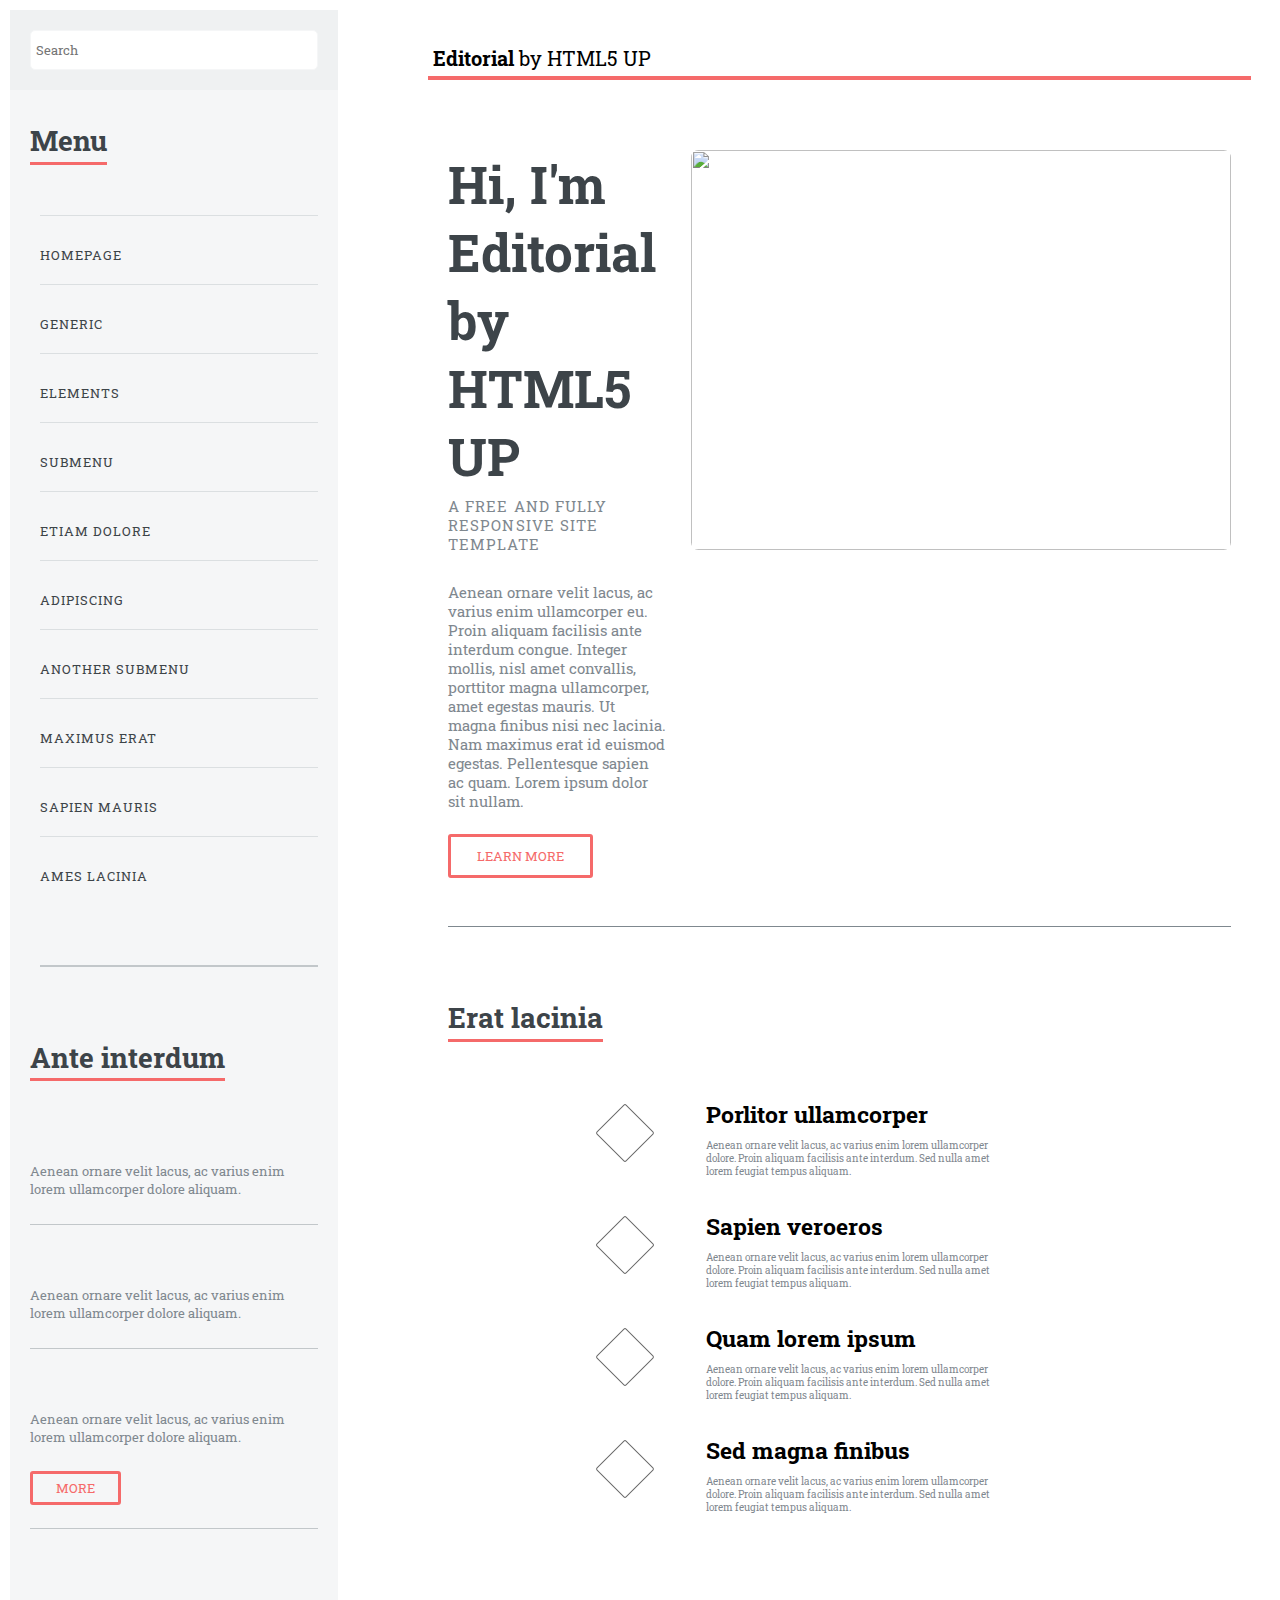
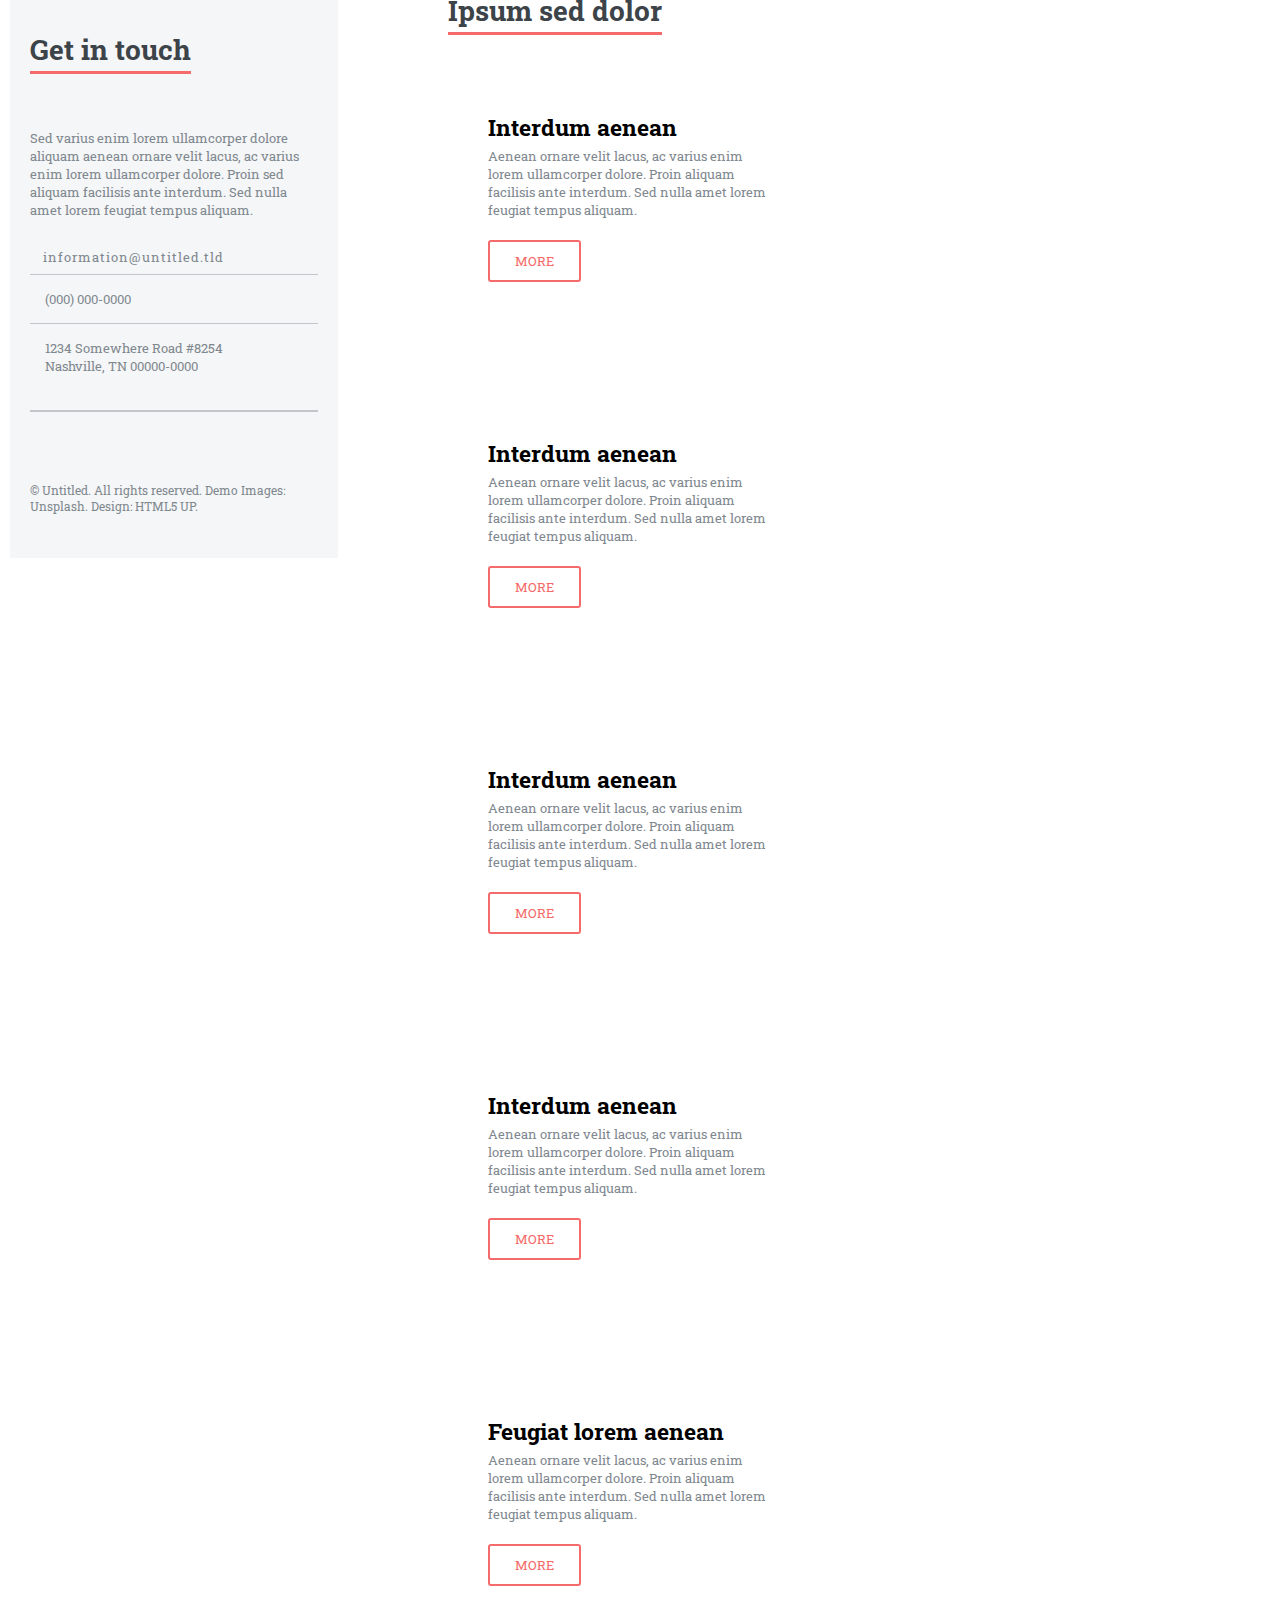
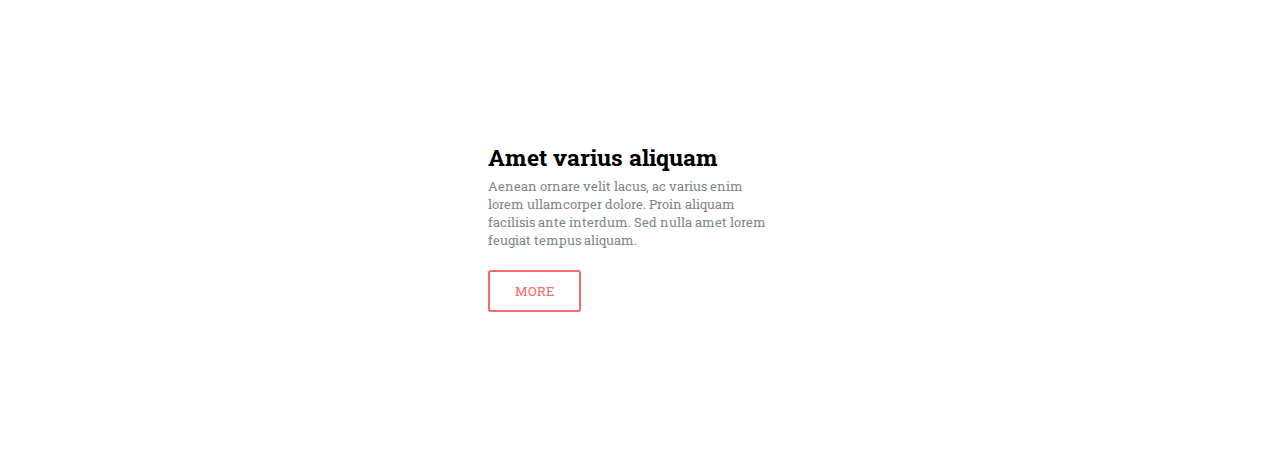
==== index.html @ 212aa526 "act" ====
<!DOCTYPE html>
<html lang="zxx">
<head>
    <meta charset="UTF-8">
    <meta name="viewport" content="width=device-width, initial-scale=1.0">
    <link rel="preconnect" href="https://fonts.googleapis.com">
<link rel="preconnect" href="https://fonts.gstatic.com" crossorigin>
<link href="https://fonts.googleapis.com/css2?family=Roboto+Slab:wght@100..900&display=swap" rel="stylesheet">
<script src="https://kit.fontawesome.com/a6b5e48389.js" crossorigin="anonymous"></script>    
<title>Document</title>
    <link rel="stylesheet" href="practicas/PR1- HTML i CSS3/index.css">
</head>
<body>
    <main>
        <div class="buscador">
           <form action="#" method="post">
                <input type="text" placeholder="Search                         ">
           </form> 
        </div>
        <div class="menu">
            <div class="divmenu">
            <h2>Menu</h2>
            <ul>
                <li><a href="#">HOMEPAGE</a></li>
                <li><a href="#">GENERIC</a></li>
                <li><a href="#">ELEMENTS</a></li>
                <li>
                    <a href="#">SUBMENU</a>
                    <ul>
                        <li><a href="#">LOREM DOLOR</a></li>
                        <li><a href="#">IPSUM ADIPISCING</a></li>
                        <li><a href="#">TEMPUS MAGNA</a></li>
                        <li><a href="#">FEUGIAT VEROEROS</a></li>
                    </ul>
                </li>
                <li><a href="#">ETIAM DOLORE</a></li>
                <li><a href="#">ADIPISCING</a></li>
                <li>
                    <a href="#">ANOTHER SUBMENU</a>
                    <ul>
                        <li><a href="#">LOREM DOLOR</a></li>
                        <li><a href="#">IPSUM ADIPISCING</a></li>
                        <li><a href="#">TEMPUS MAGNA</a></li>
                        <li><a href="#">FEUGIAT VEROEROS</a></li>
                    </ul>
                </li>
                <li><a href="#">MAXIMUS ERAT</a></li>
                <li><a href="#">SAPIEN MAURIS</a></li>
                <li><a href="#">AMES LACINIA</a></li>
            </ul>
        </div>
        <section>
            
            <div class="minipost">
                <h2>Ante interdum</h2>
                <article>
                    
                    <a href="">
                        <img class="imagen" src="https://html5up.net/uploads/demos/editorial/images/pic07.jpg" alt="">
                    </a>
                    <p>Aenean ornare velit lacus, ac varius enim lorem ullamcorper dolore aliquam.</p>
                </article>
                <article>
                    <a href="">
                        <img class="imagen" src="https://html5up.net/uploads/demos/editorial/images/pic08.jpg" alt="">
                    </a>
                    <p>Aenean ornare velit lacus, ac varius enim lorem ullamcorper dolore aliquam.</p>

                </article>
                <article>
                    <a href="">
                        <img class="imagen" src="https://html5up.net/uploads/demos/editorial/images/pic09.jpg" alt="">
                    </a>
                    <p>Aenean ornare velit lacus, ac varius enim lorem ullamcorper dolore aliquam.</p>
                    
                    <a href="#" class="button">MORE</a>
                </article>
                
            </div>
        </section>
        <section>
            <h2>Get in touch</h2>
            <p>Sed varius enim lorem ullamcorper dolore aliquam aenean ornare velit lacus, ac varius enim lorem ullamcorper dolore. Proin sed aliquam facilisis ante interdum. Sed nulla amet lorem feugiat tempus aliquam.</p>
        
        <ul class="contacto">
            <li class="fa-solid fa-envelope">
                <a href="#">information@untitled.tld</a>
            </li>
            <li class="fa-solid fa-phone">
                <p>(000) 000-0000</p>
            </li>

            <li class="fa-solid fa-house">
                <p>1234 Somewhere Road #8254 Nashville, TN 00000-0000</p>
            </li>

        </ul>

        </section>
        <footer>
            <p>
                © Untitled. All rights reserved. Demo Images: <a href="">Unsplash</a>. Design: <a href="">HTML5 UP</a>.
            </p>

        </footer>

        </div>
        
    </main>
    <div class="bloque2">
        <div class="contenido">
            <header id="header">
                <ul>
                    <li><strong>Editorial</strong> by HTML5 UP</li>
                    <li>
                        <i class="fa-brands fa-twitter"></i>
                        <i class="fa-brands fa-facebook-f"></i>
                        <i class="fa-brands fa-snapchat"></i>
                        <i class="fa-brands fa-instagram"></i>
                        <i class="fa-solid fa-m"></i>
                    </li>
                </ul>
            </header>
            <section>
                <div id="bienvenida">
                    <div class="parteizq">
                        <h1>Hi, I'm Editorial by HTML5 UP</h1>
                        <h4>A FREE AND FULLY RESPONSIVE SITE TEMPLATE</h4>
                        <p>Aenean ornare velit lacus, ac varius enim ullamcorper eu. Proin aliquam facilisis ante interdum congue. Integer mollis, nisl amet convallis, porttitor magna ullamcorper, amet egestas mauris. Ut magna finibus nisi nec lacinia. Nam maximus erat id euismod egestas. Pellentesque sapien ac quam. Lorem ipsum dolor sit nullam.</p>
                        <a href="#" class="botongrande">LEARN MORE</a>
                    </div>
                    <div class="parteder">
                        <img class="imagen" src="https://html5up.net/uploads/demos/editorial/images/pic10.jpg" alt="">

                    </div>
                </div>
            </section>
            <section>
                <header>
                    <h2> Erat lacinia</h2>
                </header>
                <div class="articulos">
                    <article>
                        <div class="icon-border">
                            <span class="fa-sharp fa-regular fa-gem"></span>
                        </div>
                        <div class="content">
                            <h3>Porlitor ullamcorper</h3>
                            <p>Aenean ornare velit lacus, ac varius enim lorem ullamcorper dolore. Proin aliquam facilisis ante interdum. Sed nulla amet lorem feugiat tempus aliquam.</p>
                        </div>
                    </article>
                
                    <article>
                        <div class="icon-border">
                            <span class="fa-solid fa-paper-plane"></span>
                        </div>
                        <div class="content">
                            <h3>Sapien veroeros</h3>
                            <p>Aenean ornare velit lacus, ac varius enim lorem ullamcorper dolore. Proin aliquam facilisis ante interdum. Sed nulla amet lorem feugiat tempus aliquam.</p>
                        </div>
                    </article>
                
                    <article>
                        <div class="icon-border">
                            <span class="fa-solid fa-rocket"></span>
                        </div>
                        <div class="content">
                            <h3>Quam lorem ipsum</h3>
                            <p>Aenean ornare velit lacus, ac varius enim lorem ullamcorper dolore. Proin aliquam facilisis ante interdum. Sed nulla amet lorem feugiat tempus aliquam.</p>
                        </div>
                    </article>
                
                    <article>
                        <div class="icon-border">
                            <span class="fa-solid fa-chart-simple"></span>
                        </div>
                        <div class="content">
                            <h3>Sed magna finibus</h3>
                            <p>Aenean ornare velit lacus, ac varius enim lorem ullamcorper dolore. Proin aliquam facilisis ante interdum. Sed nulla amet lorem feugiat tempus aliquam.</p>
                        </div>
                    </article>
                </div>
                
            </section>
            <section>
                <h2>Ipsum sed dolor</h2>
                <div class="post">
                <article>
                    <img class="imagen" src="https://html5up.net/uploads/demos/editorial/images/pic01.jpg" alt="">
                    <h3>Interdum aenean</h3>
                    <p>Aenean ornare velit lacus, ac varius enim lorem ullamcorper dolore. Proin aliquam facilisis ante interdum. Sed nulla amet lorem feugiat tempus aliquam.</p>
                    <a href="" class="button">MORE</a>
                </article>
                <article>
                    <img class="imagen" src="https://html5up.net/uploads/demos/editorial/images/pic02.jpg" alt="">
                    <h3>Interdum aenean</h3>
                    <p>Aenean ornare velit lacus, ac varius enim lorem ullamcorper dolore. Proin aliquam facilisis ante interdum. Sed nulla amet lorem feugiat tempus aliquam.</p>
                    <a href="" class="button">MORE</a>
                </article>
                <article>
                    <img class="imagen" src="https://html5up.net/uploads/demos/editorial/images/pic03.jpg" alt="">
                    <h3>Interdum aenean</h3>
                    <p>Aenean ornare velit lacus, ac varius enim lorem ullamcorper dolore. Proin aliquam facilisis ante interdum. Sed nulla amet lorem feugiat tempus aliquam.</p>
                    <a href="" class="button">MORE</a>
                </article>
                <article>
                    <img class="imagen" src="https://html5up.net/uploads/demos/editorial/images/pic04.jpg" alt="">
                    <h3>Interdum aenean</h3>
                    <p>Aenean ornare velit lacus, ac varius enim lorem ullamcorper dolore. Proin aliquam facilisis ante interdum. Sed nulla amet lorem feugiat tempus aliquam.</p>
                    <a href="" class="button">MORE</a>
                </article>
                <article>
                    <img class="imagen" src="https://html5up.net/uploads/demos/editorial/images/pic05.jpg" alt="">
                    <h3>Feugiat lorem aenean</h3>
                    <p>Aenean ornare velit lacus, ac varius enim lorem ullamcorper dolore. Proin aliquam facilisis ante interdum. Sed nulla amet lorem feugiat tempus aliquam.</p>
                    <a href="" class="button">MORE</a>
                </article>
                <article>
                    <img class="imagen" src="https://html5up.net/uploads/demos/editorial/images/pic06.jpg" alt="">
                    <h3>Amet varius aliquam</h3>
                    <p>Aenean ornare velit lacus, ac varius enim lorem ullamcorper dolore. Proin aliquam facilisis ante interdum. Sed nulla amet lorem feugiat tempus aliquam.</p>
                    <a href="" class="button">MORE</a>
                </article>
                </div>
            </section>
        </div>
            
    </div>
    
</body>
</html>
---- practicas/PR1- HTML i CSS3/index.css ----
*{
    padding: 0px;
    margin: 0px;
    box-sizing: border-box;
}
body{
    display: flex;
    background-color: rgb(222, 224, 227);
    font-size: 20px;
    margin: 10px;
    font-family: "Roboto Slab", serif;
    background-color: white;
}

/* Bloques */

/* Menu Lateral*/
main{
    width:  400px;
    height: 900px;
    
    
} 

/* Buscador */
.buscador{
    width: 100%;
    height: 80px;

    padding: 20px;
    background-color: #eff1f2;
}
.buscador input{
    color: rgb(127, 136, 143);
    width: 100%;
    height: 40px;
    padding: 5px;
    border-radius: 5px;
    border: 1px solid #f5f6f7;
    font-family:"Roboto Slab", serif ;
}

.contenido{
    
    width: 97%;
    
    margin: 30px;
    background-color: white;
    
}

.bloque2{
    margin: 0 80px 0 60px;
    width: 100%;
    height: 900px;
    
    
} /* Este es el segundo bloque 

/* imagen */

.imagen {
    border-radius: 0.375em;
}
a{
    text-decoration: none;
}
/*items de menu y mostrar los submenus*/

.divmenu {
    margin: 0 0 0 20px;
}
h2{
    color: #3d4449;
font-family: "Roboto Slab", serif;
font-weight: 700;
line-height: 1.5;
font-size: 1.38889em;
border-bottom: solid 3px #f56a6a;
display: inline-block;
margin: 30px 0 50px 0px;
}
.menu{
    
    background-color: #f5f6f7;
}
.menu ul{
    list-style-type: none;
    padding: 0;
    margin: 0;
    
}

.menu ul li a{
    border-top: solid 1px rgba(210, 215, 217, 0.75);
    display: block;
    
    text-decoration: none;
    color: rgb(61, 68, 73);
    font-size: 13px;
    letter-spacing: 0.0753em;
    margin: 0px  20px 20px 10px;
    padding-top: 30px;
    
}
.menu ul>li:last-child a{
    
    padding-bottom: 80px;
    border-bottom: 2px solid #c2c7ca;
    
}
.menu ul li{
    position: relative;
    
     
}
.menu ul li ul{
    display: none; 
  position: absolute; 
  left: 0; 
  top: 100%;
  background-color: #f5f6f7; 
}
.menu ul li:hover ul {
    display: block; 
  }  
.menu ul li ul li a {
    padding: 10px; 
  }
/* header */
header ul{
    display: flex;
    
    justify-content: space-between;
    list-style: none;
    
}
i{
   margin: 5px 7px 5px 7px; 
    color:rgb(61, 68, 73)
}
header ul li{
    padding: 5px;
}
#header{
    border-bottom:4px solid #f56a6a;
    
}
/*banner*/

section{
    
    padding: 20px;
}
#bienvenida{  
    display: flex;
    justify-content: space-around;
    margin-top: 50px;
    border-bottom: 1px solid rgb(127, 136, 143);
    padding-bottom: 60px;
    
}
.botongrande{
    padding: 10px 26px 10px 26px;
    border-radius: 3px;
    border: 3px solid #f56a6a;
    background: none; 
    color: #f56a6a;
    font-size: 13px;
    font-family: "Roboto Slab", serif;;
}
h4,p{
    margin-bottom: 2em;
    color: #7f888f;
    font-style: none;
     
}
h4{
    margin-top: 7px;
    font-size: 14.6px;
    letter-spacing: 0.075em;
    
    font-weight: 400;
}
h1{
    font-size: 51.3px;
    color: rgb(61, 68, 73);
}

.parteizq p{
    font-size: 14.5px;
    width: 90%;

}
.parteizq{
    width: 40%;
}

.parteder img{
    width: 540px;
    height: 400px;
}
/*Articulos*/

.articulos {
    display: flex;
    flex-wrap: wrap;
    justify-content: space-around;
    gap: 20px;
}

.icon-border {
    border: 1px solid rgb(105, 105, 105);
    padding: 20px;
    border-radius: 2px;
    margin: 20px 40px 30px 40px;
    /* Rotar solo el borde */
    transform: rotate(45deg);
    display: inline-block;
}

span {
    color: #f56a6a;
    font-size: 2em;
    /* Resetear la rotación del ícono para que no se incline */
    transform: rotate(-45deg); 
    display: block;
}

.content {
    width: 270px;
}

.content p {
    margin: 10px 0 0 0;
    font-size: 10px;
}

.articulos article {
    width: 550px;
    display: flex;
    align-items: center; 
    gap: 20px; 
    position: relative;
}

.post article {
    width: 400px;
    margin: 0 0 40px 40px;
}



/*Exercici 6 - Matriu d’articles*/
.post article{
    width: 400px;
    padding: 0 0 100px;
    
    
    
}
.post img{
    width: 390px;
    padding: 0;
}
.post h4{
    color: black;
    border: none;
}

.post{
    display: flex;
    padding: 0 10px 10px 0;
    
    
    flex-wrap: wrap;
    justify-content: space-between;
    
    
}
.post .button{
    
        padding: 10px 25px 10px 25px;
        border-radius: 3px;
        border: 2px solid #f56a6a;
        background: none; 
        color: #f56a6a;
        font-family: "Roboto Slab", serif;
        font-size: 13px;
        
}

/* menu debajo del menu */

.minipost{
    
    flex-wrap: wrap;
}

.minipost article {
  margin: 0 0 30px 0; 
   width: min-content;
    
    border-bottom: #c2c7ca solid 1px;
}
.minipost article:nth-child(4){
    
    padding-bottom: 30px;
}

.minipost p{
    
    width: 288px;
    font-size: 13px;
    margin-top: 5px;
    color: #7f888f;
}
.minipost .button{
    padding: 5px 23px 5px 23px;
        border-radius: 3px;
        border: 3px solid #f56a6a;
        background: none; 
        font-size: 13px;
        color: #f56a6a;
        
        
        font-family: "Roboto Slab", serif;
        
}
/* footer y otra seccion*/

section .contacto li a:nth-child(1){
    
    padding: 3px;

}
section p{
    width: 288px;
    font-size: 13px;
    margin-top: 5px;
    color: #7f888f;
}
section .contacto li{
    color: #f56a6a;
    
    display: flex;
}
section .contacto li p {
    font-size: 13px;
    font-family:"Roboto Slab", serif; 
    color:rgb(127, 136, 143);
    
    margin: 0 0 10px 10px;
    padding: 5px;
    width: 195px;
}
section .contacto li a{
    border: none;
    
    font-size: 13px;
    font-family:"Roboto Slab", serif; 
    color: rgb(127, 136, 143);
    
    margin: 0 0 5px 10px;
    
}
section .contacto li:nth-child(1),section .contacto li:nth-child(2) {
    border-bottom: 1px solid #c2c7ca;
    margin: 10px 0 10px 0;
 
} /*Esto es para que solo el primer y segundo li tenga el borde


/*---Footer---*/
footer{
    width: 288px;
    font-size: 12px;
    margin-top: 5px;
    color: #7f888f;
    margin: 0 0 0 20px;
    padding: 70px 0 20px 0;
    border-top:2px solid #c2c7ca ;
}
footer a {
    color:#7f888f ;
}
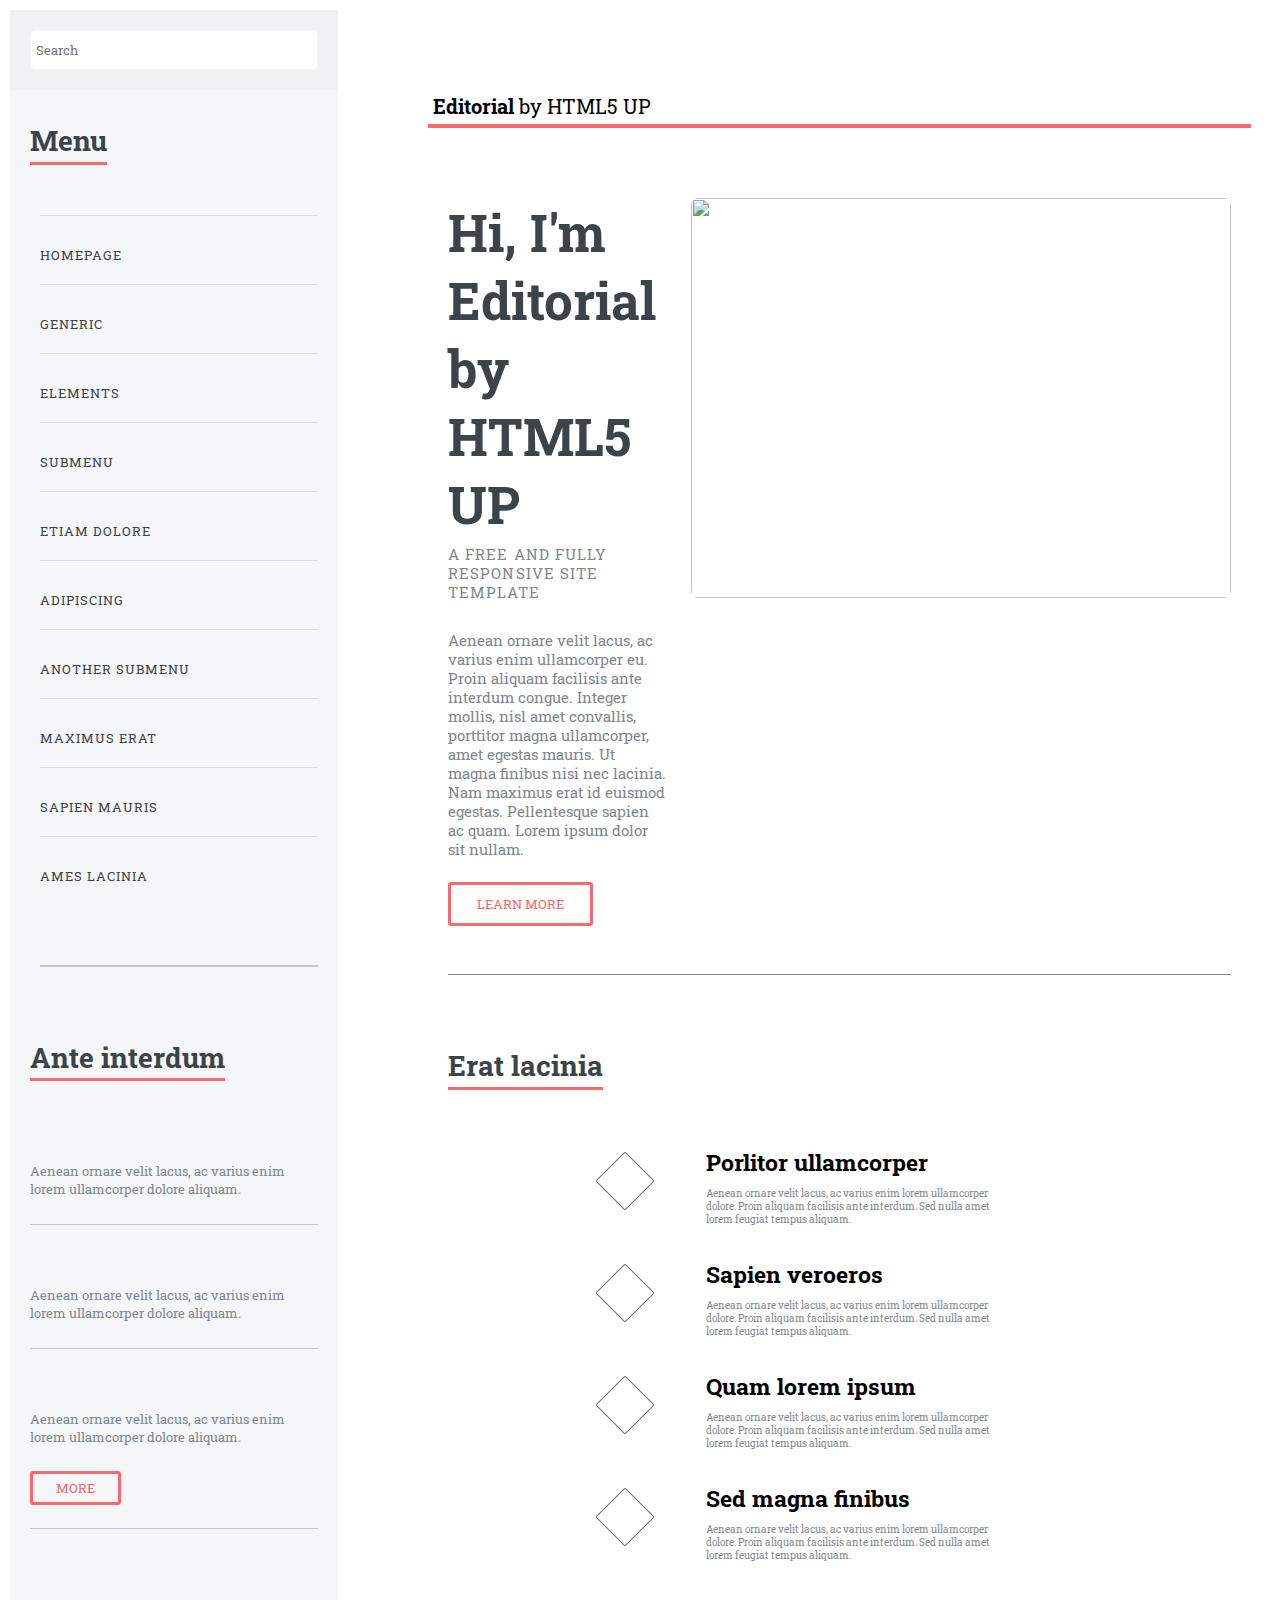
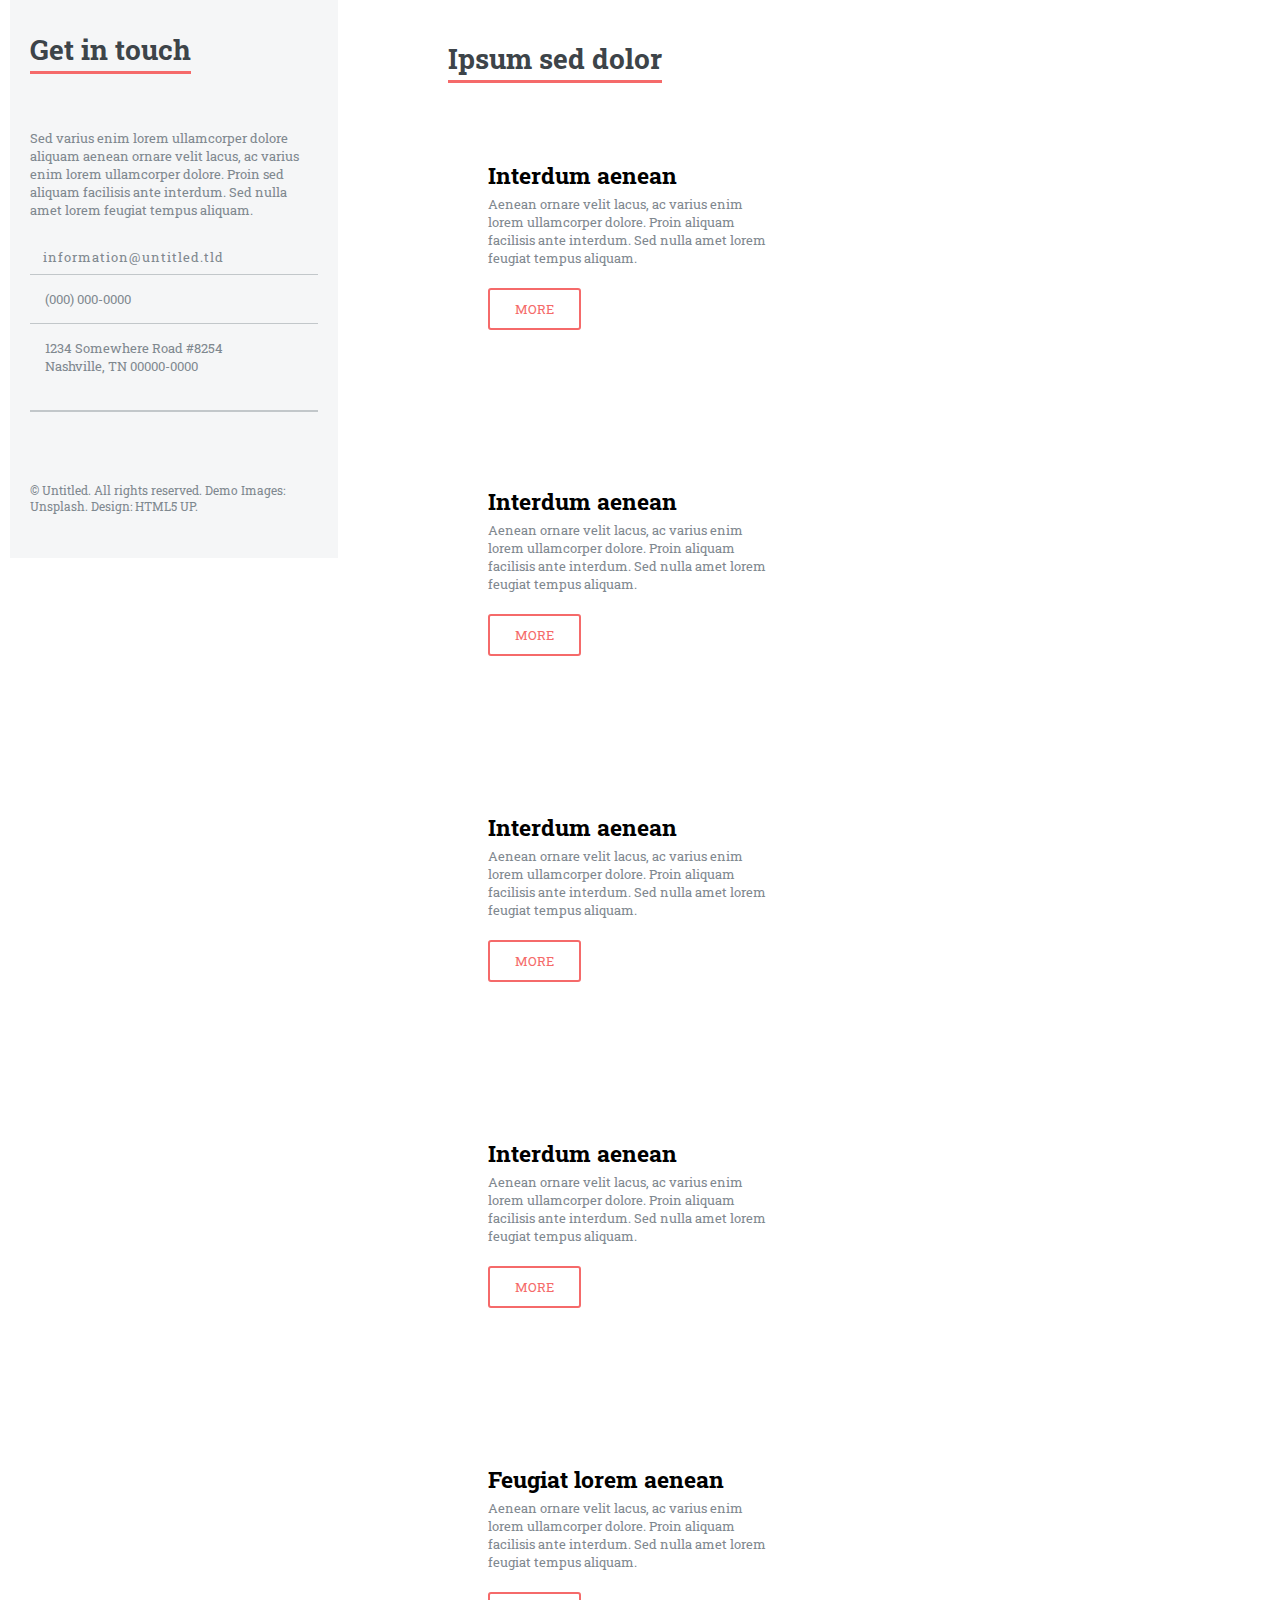
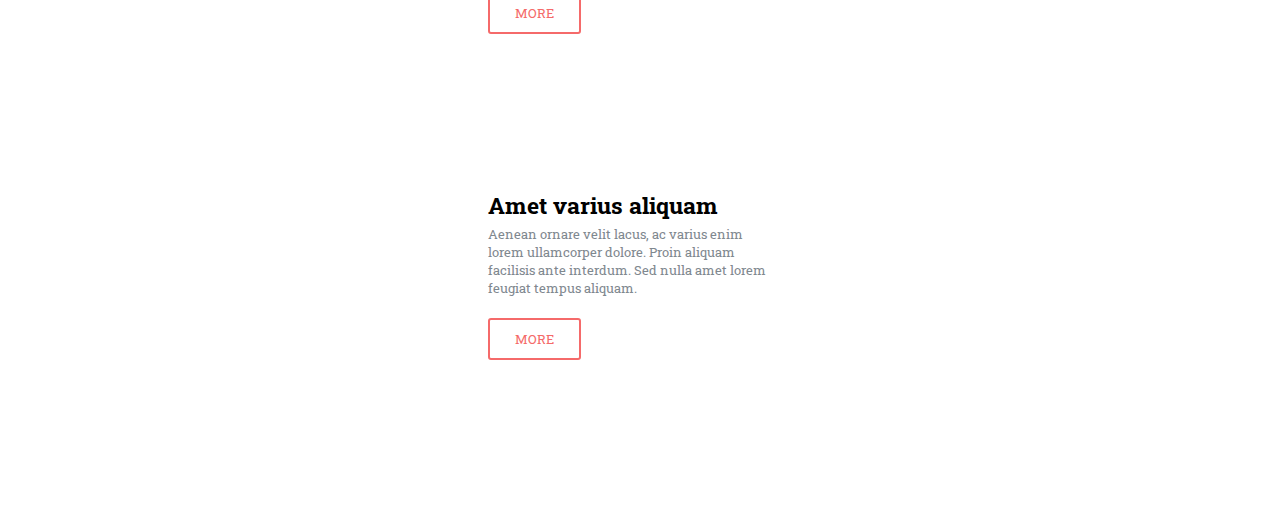
==== commit 51c68033: "Update index.html" ====
--- a/index.html
+++ b/index.html
@@ -108,7 +108,9 @@
         
     </main>
     <div class="bloque2">
+        
         <div class="contenido">
+            <i class="fa-solid fa-bars" style="color:#f56a6a ; font-size: 36px;"></i>
             <header id="header">
                 <ul>
                     <li><strong>Editorial</strong> by HTML5 UP</li>
@@ -228,4 +230,4 @@
     </div>
     
 </body>
-</html>+</html>
